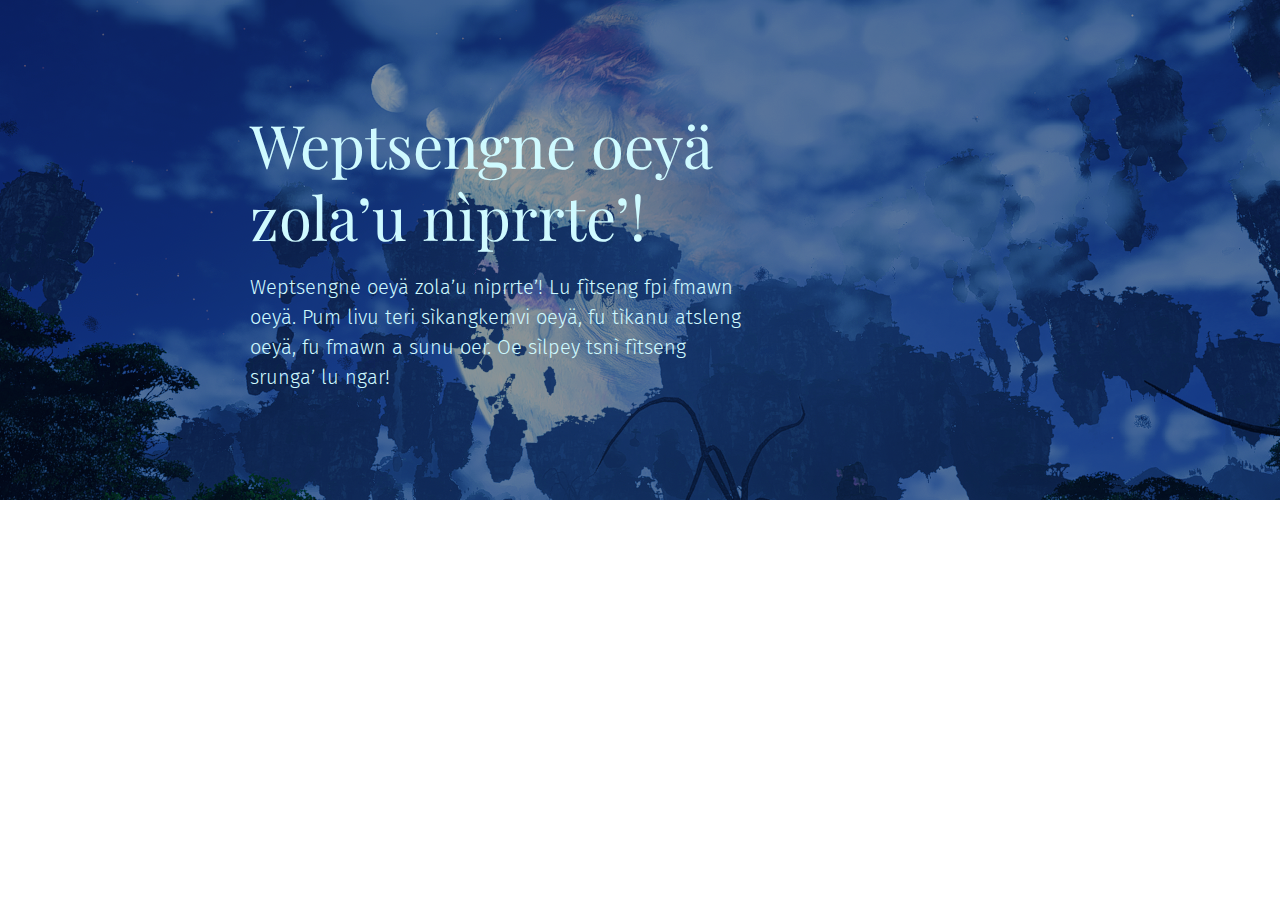
==== index.html @ 7ef7f015 "Fix" ====
<head>
    <link rel="stylesheet" href="styles.css">
    <link rel="preconnect" href="https://fonts.googleapis.com">
    <link rel="preconnect" href="https://fonts.gstatic.com" crossorigin>
    <link href="https://fonts.googleapis.com/css2?family=Playfair+Display:ital,wght@0,400..900;1,400..900&display=swap" rel="stylesheet">
    <link href="https://fonts.googleapis.com/css2?family=Fira+Sans:ital,wght@0,100;0,200;0,300;0,400;0,500;0,600;0,700;0,800;0,900;1,100;1,200;1,300;1,400;1,500;1,600;1,700;1,800;1,900&family=Playfair+Display:ital,wght@0,400..900;1,400..900&display=swap" rel="stylesheet">
</head>

<body>
    <div class="banner">
        <div class="banner_container">
            <div class="banner_heading">Weptsengne oeyä zola’u nìprrte’!</div>
            <div class="banner_text">Weptsengne oeyä zola’u nìprrte’! Lu fìtseng fpi fmawn oeyä. Pum livu teri sìkangkemvi oeyä, fu tìkanu atsleng oeyä, fu fmawn a sunu oer. Oe sìlpey tsnì fìtseng srunga’ lu ngar!</div>
         </div>
    </div>
</body>
---- styles.css ----
html,body {
    margin:0;
    padding:0;
}
.banner {
    height: 500px;
    background-image: url("images/polyphemus.png");
    background-position: center center;
    
}
.banner_container {
    padding-left: 250px;
    width: 500px;
    color: rgb(207, 250, 255);

    position: relative;
    top: 50%;
    -ms-transform: translateY(-50%);
    transform: translateY(-50%)
}
.banner_heading {
    padding-bottom: 20px;
    font-family: "Playfair Display", serif;
    font-size: 60px;
    line-height: 120%;
}
.banner_text {
    font-family: "Fira sans", sans-serif;
    font-weight: 300;
    font-size: 20px;
    line-height: 150%;
}
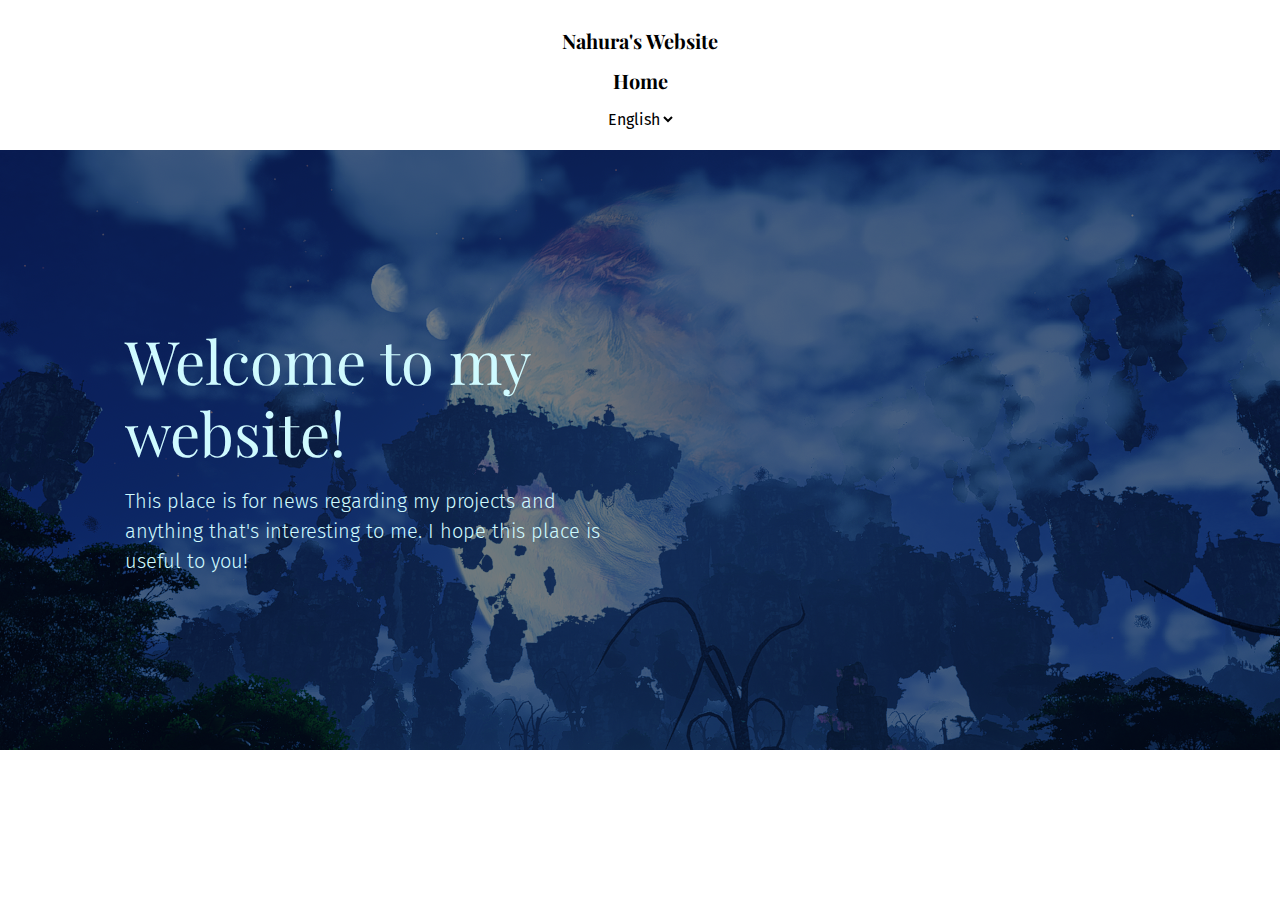
==== commit 2d6ff4df: "More stuff" ====
--- a/index.html
+++ b/index.html
@@ -7,10 +7,36 @@
 </head>
 
 <body>
+    <div class="header">
+        <div class="header_container">
+            <div class="header_text lang lang-en">
+                Nahura's Website
+                <br>
+                Home
+            </div>
+            <div class="header_text lang lang-navi">
+                Weptseng Nahurayä
+                <br>
+                Kelku
+            </div>
+            <div class="menu">
+                <select class="selector" id="langSelector">
+                    <option value="en">English</option>
+                    <option value="navi">Na'vi</option>
+                </select>
+            </div>
+        </div> 
+    </div>
     <div class="banner">
         <div class="banner_container">
-            <div class="banner_heading">Weptsengne oeyä zola’u nìprrte’!</div>
-            <div class="banner_text">Weptsengne oeyä zola’u nìprrte’! Lu fìtseng fpi fmawn oeyä. Pum livu teri sìkangkemvi oeyä, fu tìkanu atsleng oeyä, fu fmawn a sunu oer. Oe sìlpey tsnì fìtseng srunga’ lu ngar!</div>
-         </div>
+            <div class="banner_heading lang lang-en">Welcome to my website!</div>
+            <div class="banner_heading lang lang-navi">Weptsengne oeyä zola’u nìprrte’!</div>
+            <br>
+            <div class="banner_text lang lang-en">This place is for news regarding my projects and anything that's interesting to me. I hope this place is useful to you!</div>
+            <div class="banner_text lang lang-navi">Lu fìtseng fpi fmawn teri sìkangkemvi oeyä sì fra'u a oeru eltur tìtxen si. Oe sìlpey tsnì fìtseng srunga’ lu ngar!</div>
+        </div>
+        <div class="profile_picture"></div>
     </div>
-</body>+</body>
+
+<script type="text/javascript" src="js/localization.js"></script>--- a/styles.css
+++ b/styles.css
@@ -2,24 +2,54 @@
     margin:0;
     padding:0;
 }
+
+.header {
+    height: 150px;
+    text-align: center;
+    display: flex;
+    align-items: center;
+    justify-content: center;
+}
+.menu {
+    margin-top: 8px;
+    margin-left: 10px;
+    margin-right: 10px;
+    display: flex;
+    align-items: center;
+    justify-content: center;
+}
+.header_text {
+    line-height: 200%;
+    font-family: "Playfair Display", serif;
+    font-size: 20px;
+    font-weight: 700;
+}
+.selector {
+    border-width: 0;
+    background-color: transparent;
+    font-family: "Fira sans", sans-serif;
+    font-size: 16px;
+    text-align: center;
+}
+.selector:focus-visible {
+    outline: none !important;
+    box-shadow: none !important;
+}
+
 .banner {
-    height: 500px;
+    height: 600px;
     background-image: url("images/polyphemus.png");
     background-position: center center;
+    display: flex;
+    align-items: center;
     
 }
 .banner_container {
-    padding-left: 250px;
+    padding-left: 125px;
     width: 500px;
     color: rgb(207, 250, 255);
-
-    position: relative;
-    top: 50%;
-    -ms-transform: translateY(-50%);
-    transform: translateY(-50%)
 }
 .banner_heading {
-    padding-bottom: 20px;
     font-family: "Playfair Display", serif;
     font-size: 60px;
     line-height: 120%;
@@ -30,3 +60,13 @@
     font-size: 20px;
     line-height: 150%;
 }
+
+.profile_picture {
+    margin-left: auto;
+    margin-right: 125;
+    background-image: url("images/profile_picture.png");
+    background-position: -800 -400;
+    height: 350px;
+    width: 350px;
+    border-radius: 50%;
+}
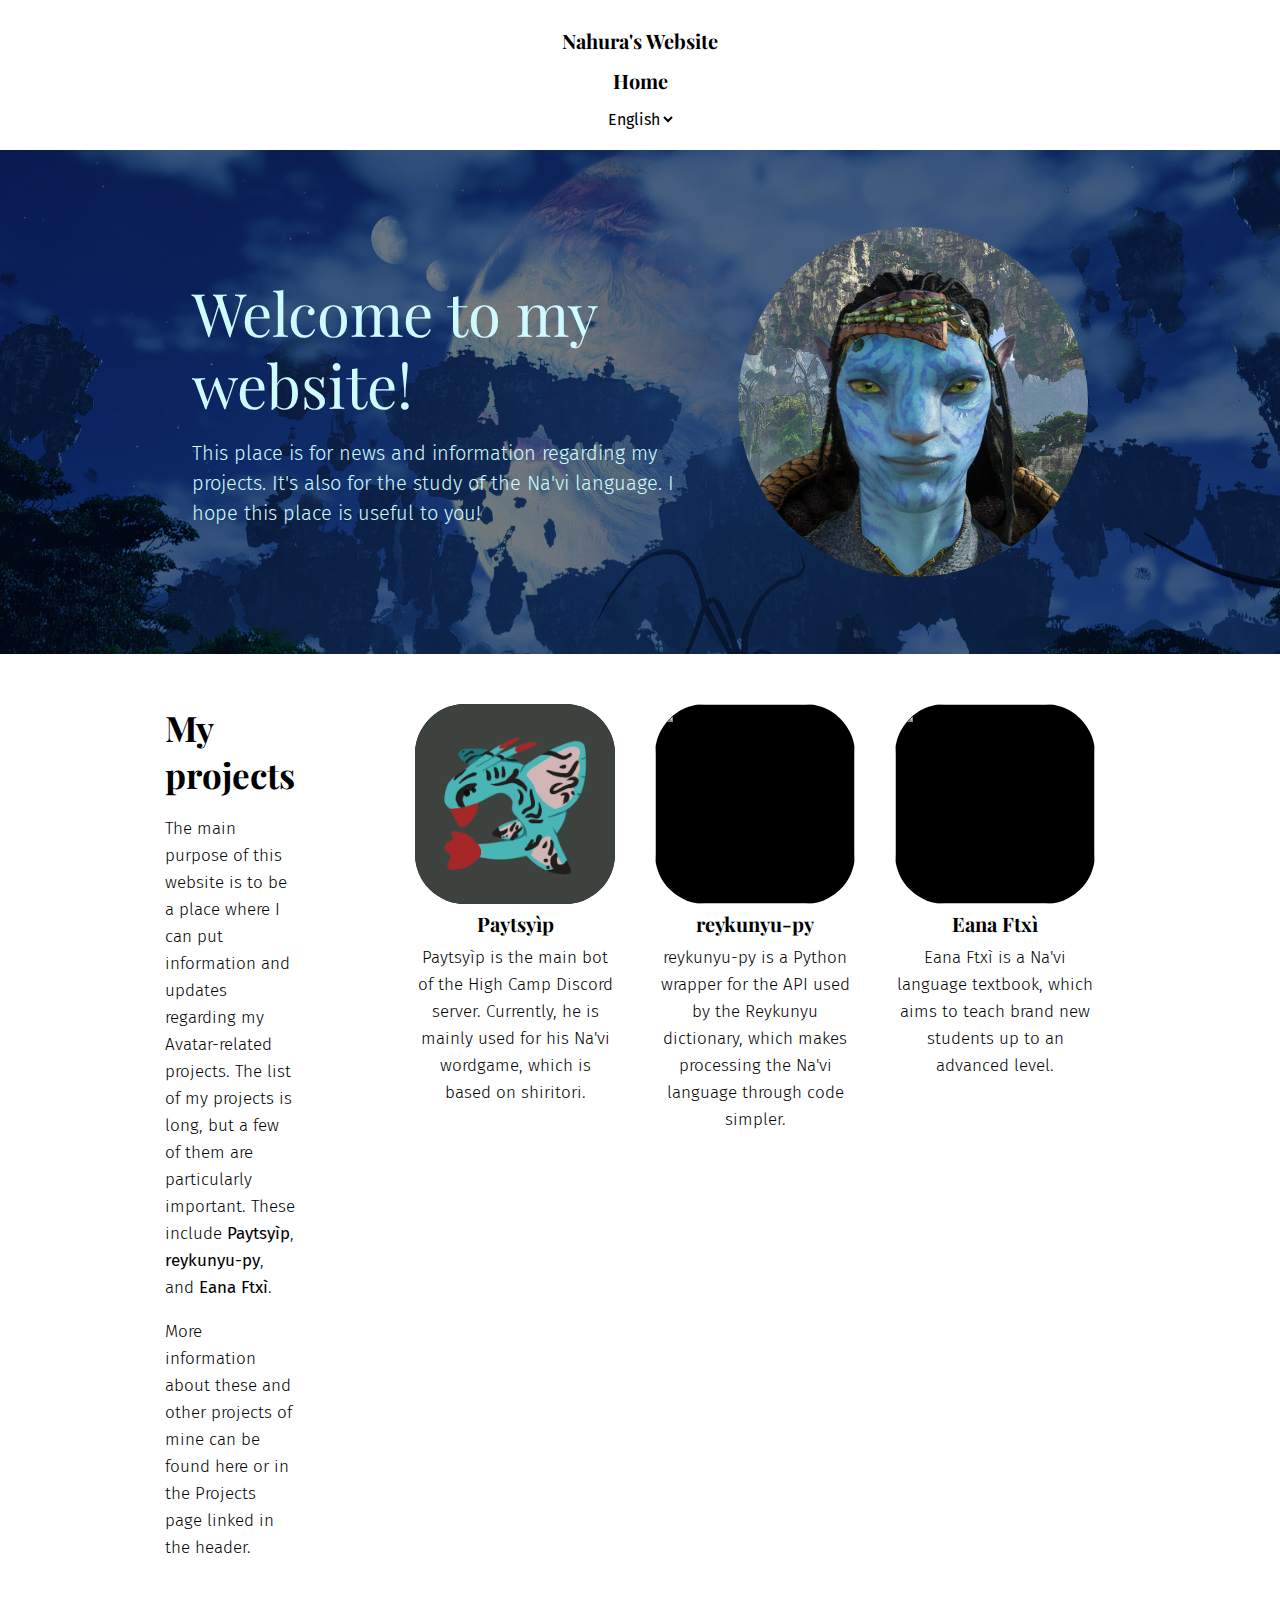
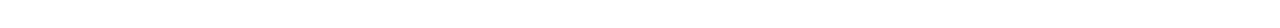
==== commit 5ff67fdc: "Forgot what I changed at this point" ====
--- a/index.html
+++ b/index.html
@@ -4,39 +4,55 @@
     <link rel="preconnect" href="https://fonts.gstatic.com" crossorigin>
     <link href="https://fonts.googleapis.com/css2?family=Playfair+Display:ital,wght@0,400..900;1,400..900&display=swap" rel="stylesheet">
     <link href="https://fonts.googleapis.com/css2?family=Fira+Sans:ital,wght@0,100;0,200;0,300;0,400;0,500;0,600;0,700;0,800;0,900;1,100;1,200;1,300;1,400;1,500;1,600;1,700;1,800;1,900&family=Playfair+Display:ital,wght@0,400..900;1,400..900&display=swap" rel="stylesheet">
+
 </head>
 
 <body>
-    <div class="header">
-        <div class="header_container">
-            <div class="header_text lang lang-en">
-                Nahura's Website
-                <br>
-                Home
-            </div>
-            <div class="header_text lang lang-navi">
-                Weptseng Nahurayä
-                <br>
-                Kelku
-            </div>
-            <div class="menu">
-                <select class="selector" id="langSelector">
-                    <option value="en">English</option>
-                    <option value="navi">Na'vi</option>
-                </select>
-            </div>
-        </div> 
-    </div>
+    <script src="js/include_header.js"></script>
     <div class="banner">
         <div class="banner_container">
-            <div class="banner_heading lang lang-en">Welcome to my website!</div>
-            <div class="banner_heading lang lang-navi">Weptsengne oeyä zola’u nìprrte’!</div>
+            <div class="banner_heading localized lang-en">Welcome to my website!</div>
+            <div class="banner_heading localized lang-navi">Weptsengne oeyä zola’u nìprrte’!</div>
             <br>
-            <div class="banner_text lang lang-en">This place is for news regarding my projects and anything that's interesting to me. I hope this place is useful to you!</div>
-            <div class="banner_text lang lang-navi">Lu fìtseng fpi fmawn teri sìkangkemvi oeyä sì fra'u a oeru eltur tìtxen si. Oe sìlpey tsnì fìtseng srunga’ lu ngar!</div>
+            <div class="banner_text localized lang-en">This place is for news and information regarding my projects. It's also for the study of the Na'vi language. I hope this place is useful to you!</div>
+            <div class="banner_text localized lang-navi">Lu fìtseng fpi fmawn sì aysäomum teri sìkangkemvi oeyä. Kop lu fpi tìftia lì'fyateri leNa'vi. Oe sìlpey tsnì fìtseng srunga’ lu ngar!</div>
         </div>
-        <div class="profile_picture"></div>
+        <img src="images/character.png" class="profile_picture"></img>
+    </div>
+    <div class="projects_section">
+        <div class="projects_text_container">
+            <div class="projects_heading localized lang-en">My projects</div>
+            <div class="projects_heading localized lang-navi">Aysìkangkemvi oeyä</div>
+            <div class="projects_text localized lang-en">
+                <p>The main purpose of this website is to be a place where I can put information and updates regarding my Avatar-related projects. The list of my projects is long, but a few of them are particularly important. These include <b>Paytsyìp</b>, <b>reykunyu-py</b>, and <b>Eana Ftxì</b>.</p>
+                <p>More information about these and other projects of mine can be found here or in the Projects page linked in the header.</p>
+            </div>
+            <div class="projects_text localized lang-navi">
+                <p>Fìweptsengìri, lu tìkan atxin fwa livu tseng a tsun yem oel aysäomumti sì fmawnti aysìkangkemviteri Uniltìrantokxteri. Aysìkangkemviri oeyä, sästarsìm ngim lu, slä lu 'a'awa pum letsranten nìpxi. Fayu lu  <b>Paytsyìp</b>, <b>reykunyu-py</b>, sì <b>Eana Ftxì</b>.</p>
+                <p>Aysäomumti nì'ul fayuteri tsun fkol rivun fìtseng fu tsengmì alu Aysìkangkemvi, a tok fäpati weptsengä.</p>
+            </div>
+        </div>
+        <div class="projects_container">
+            <div class="project_container">
+                <img src="images/paytsyìp.png" class="project_image"></img>
+                <div class="project_title">Paytsyìp</div>
+                <div class="project_text localized lang-en">Paytsyìp is the main bot of the High Camp Discord server. Currently, he is mainly used for his Na'vi wordgame, which is based on shiritori.</div>
+                <div class="project_text localized lang-navi">Paytsyìp lu txina tìkanu atsleng mì <i>High Camp Discord server</i>. Nìfkrr, sar fkol peyä lì'uä uvanti a rì'ìr si <i>shiritori</i>-r.</div>
+            </div>
+            <div class="project_container">
+                <img src="" class="project_image"></img>
+                <div class="project_title">reykunyu-py</div>
+                <div class="project_text localized lang-en">reykunyu-py is a Python wrapper for the API used by the Reykunyu dictionary, which makes processing the Na'vi language through code simpler.</div>
+                <div class="project_text localized lang-navi"><i>reykunyu-py</i>-ìl ralpeng <i>Python</i>-ur Reykunyuä <i>API</i>-ti a leyku ftue fwa lì'fyati leNa'vi tslam fa tìkxìm lefngap.</div>
+            </div>
+            <div class="project_container">
+                <img src="" class="project_image"></img>
+                <div class="project_title">Eana Ftxì</div>
+                <div class="project_text localized lang-en">Eana Ftxì is a Na'vi language textbook, which aims to teach brand new students up to an advanced level.</div>
+                <div class="project_text localized lang-navi">Eana Ftxì lu leNa'vi lì'fyayä tìftiayä puk a kan kivar aynumeyur amip kxaylyìvay.</div>
+            </div>
+        </div>
     </div>
 </body>
 
-<script type="text/javascript" src="js/localization.js"></script>+<script src="js/localization.js"></script>--- a/styles.css
+++ b/styles.css
@@ -1,6 +1,12 @@
 html,body {
     margin:0;
     padding:0;
+    --vertical-margin: 6%;
+    --horizontal-margin: 15%;
+}
+
+.localized {
+    display: none;
 }
 
 .header {
@@ -25,6 +31,7 @@
     font-weight: 700;
 }
 .selector {
+    color: black;
     border-width: 0;
     background-color: transparent;
     font-family: "Fira sans", sans-serif;
@@ -37,7 +44,8 @@
 }
 
 .banner {
-    height: 600px;
+    padding-top: var(--vertical-margin);
+    padding-bottom: var(--vertical-margin);
     background-image: url("images/polyphemus.png");
     background-position: center center;
     display: flex;
@@ -45,7 +53,7 @@
     
 }
 .banner_container {
-    padding-left: 125px;
+    padding-left: var(--horizontal-margin);
     width: 500px;
     color: rgb(207, 250, 255);
 }
@@ -62,11 +70,74 @@
 }
 
 .profile_picture {
+    aspect-ratio: 1;
     margin-left: auto;
-    margin-right: 125;
-    background-image: url("images/profile_picture.png");
-    background-position: -800 -400;
+    margin-right: var(--horizontal-margin);
     height: 350px;
     width: 350px;
     border-radius: 50%;
 }
+
+.projects_section {
+    padding-left: var(--horizontal-margin);
+    padding-right: var(--horizontal-margin);
+    padding-top: 50px;
+    padding-bottom: 50px;
+    display: flex;
+    justify-content: center;
+}
+.projects_text_container {
+    width: 400px;
+    margin-right: 100px;
+}
+.projects_heading {
+    font-family: "Playfair Display", serif;
+    font-size: 35px;
+    font-weight: 700;
+}
+.projects_text {
+    font-family: "Fira Sans", serif;
+    font-size: 17px;
+    font-weight: 300;
+    line-height: 27px;
+}
+.projects_container {
+    display: flex;
+    justify-content: center;
+    width: 100%;
+}
+.project_container {
+    flex-basis: 100%;
+    text-align: center;
+    margin-right: 20px;
+    margin-left: 20px
+}
+.project_image {
+    aspect-ratio: 1;
+    height: 200px;
+    width: 200px;
+    border-radius: 25%;
+    background-color: black;
+}
+.project_title {
+    line-height: 200%;
+    font-family: "Playfair Display", serif;
+    font-size: 20px;
+    font-weight: 700;
+}
+.project_text {
+    font-family: "Fira Sans", serif;
+    font-size: 17px;
+    font-weight: 300;
+    line-height: 27px;
+}
+
+@media (max-width: 1000px) {
+    html,body {
+        --vertical-margin: 6%;
+        --horizontal-margin: 6%;
+    }
+    .banner_container {
+        width: 350px;
+    }
+}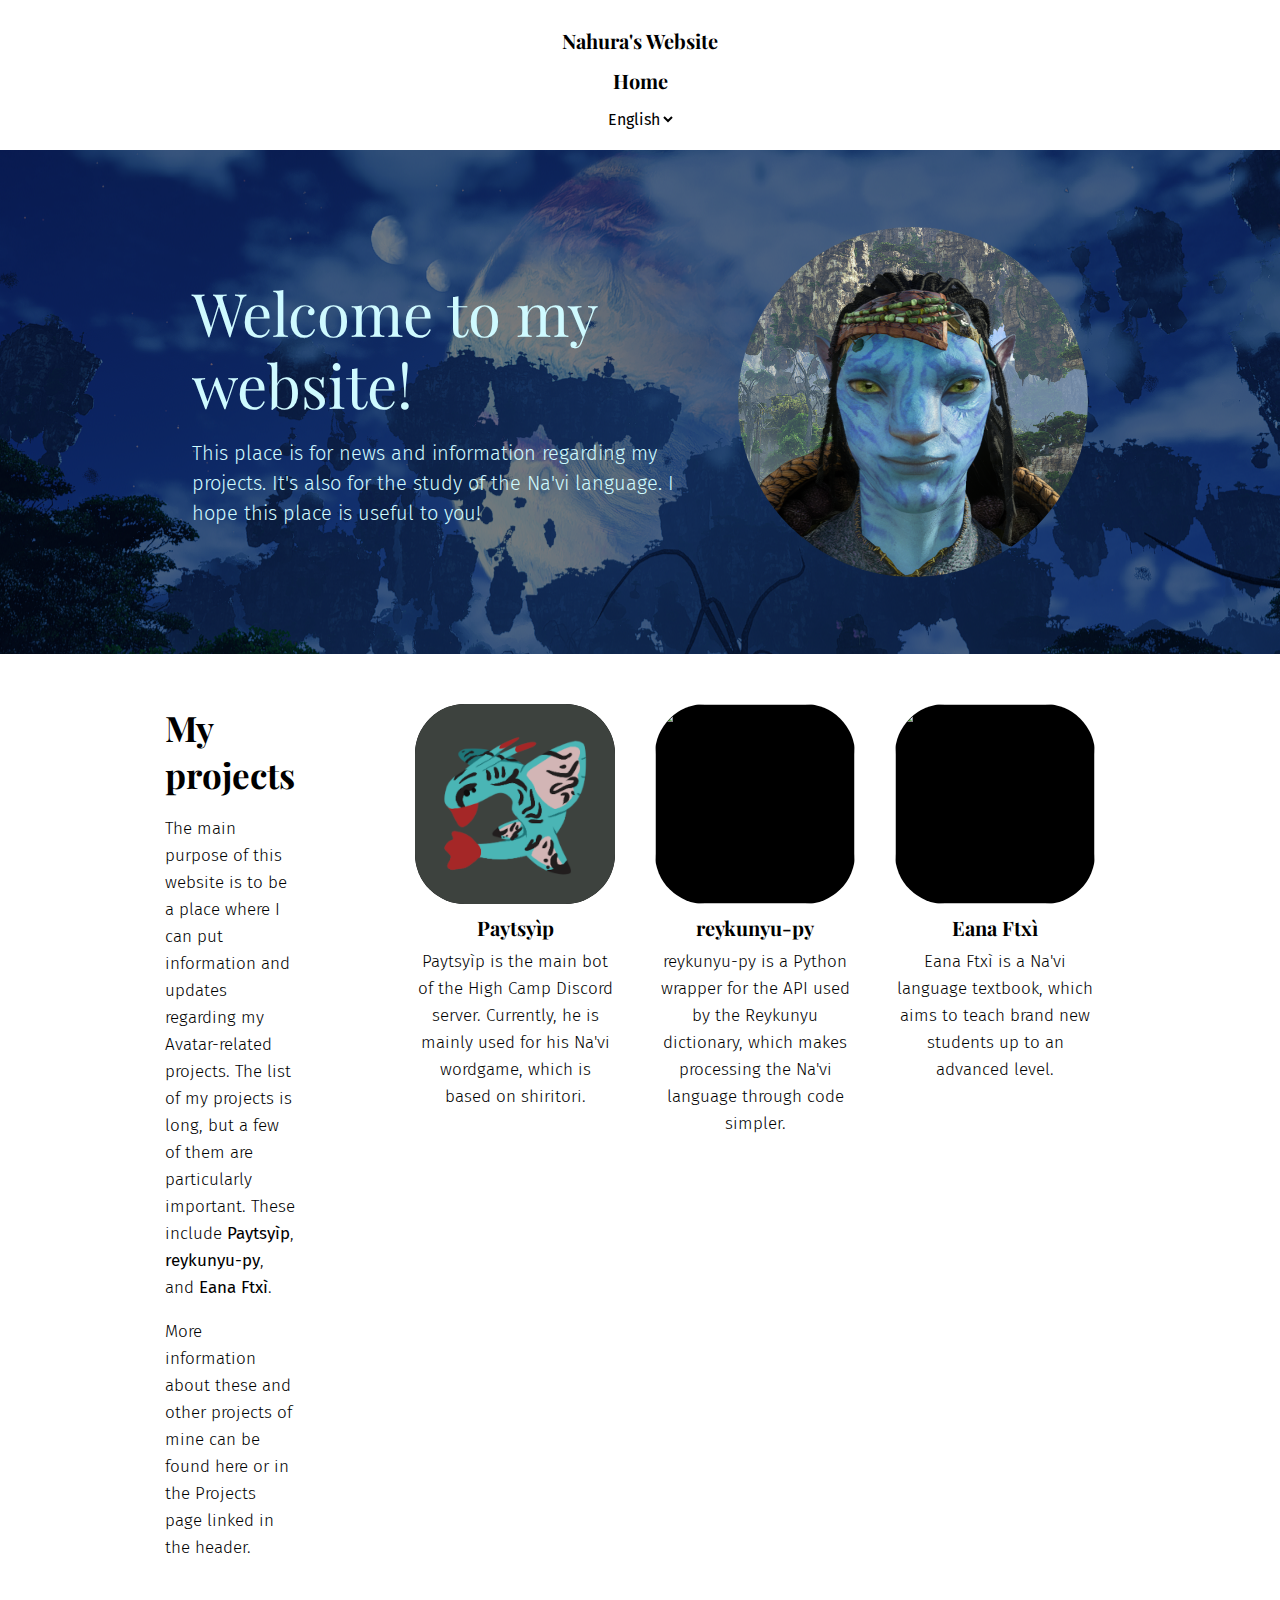
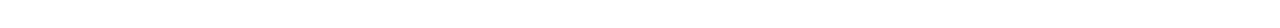
==== commit 9de86a8c: "Attempt to fix language not working" ====
--- a/index.html
+++ b/index.html
@@ -1,3 +1,5 @@
+<!DOCTYPE html>
+
 <head>
     <link rel="stylesheet" href="styles.css">
     <link rel="preconnect" href="https://fonts.googleapis.com">
